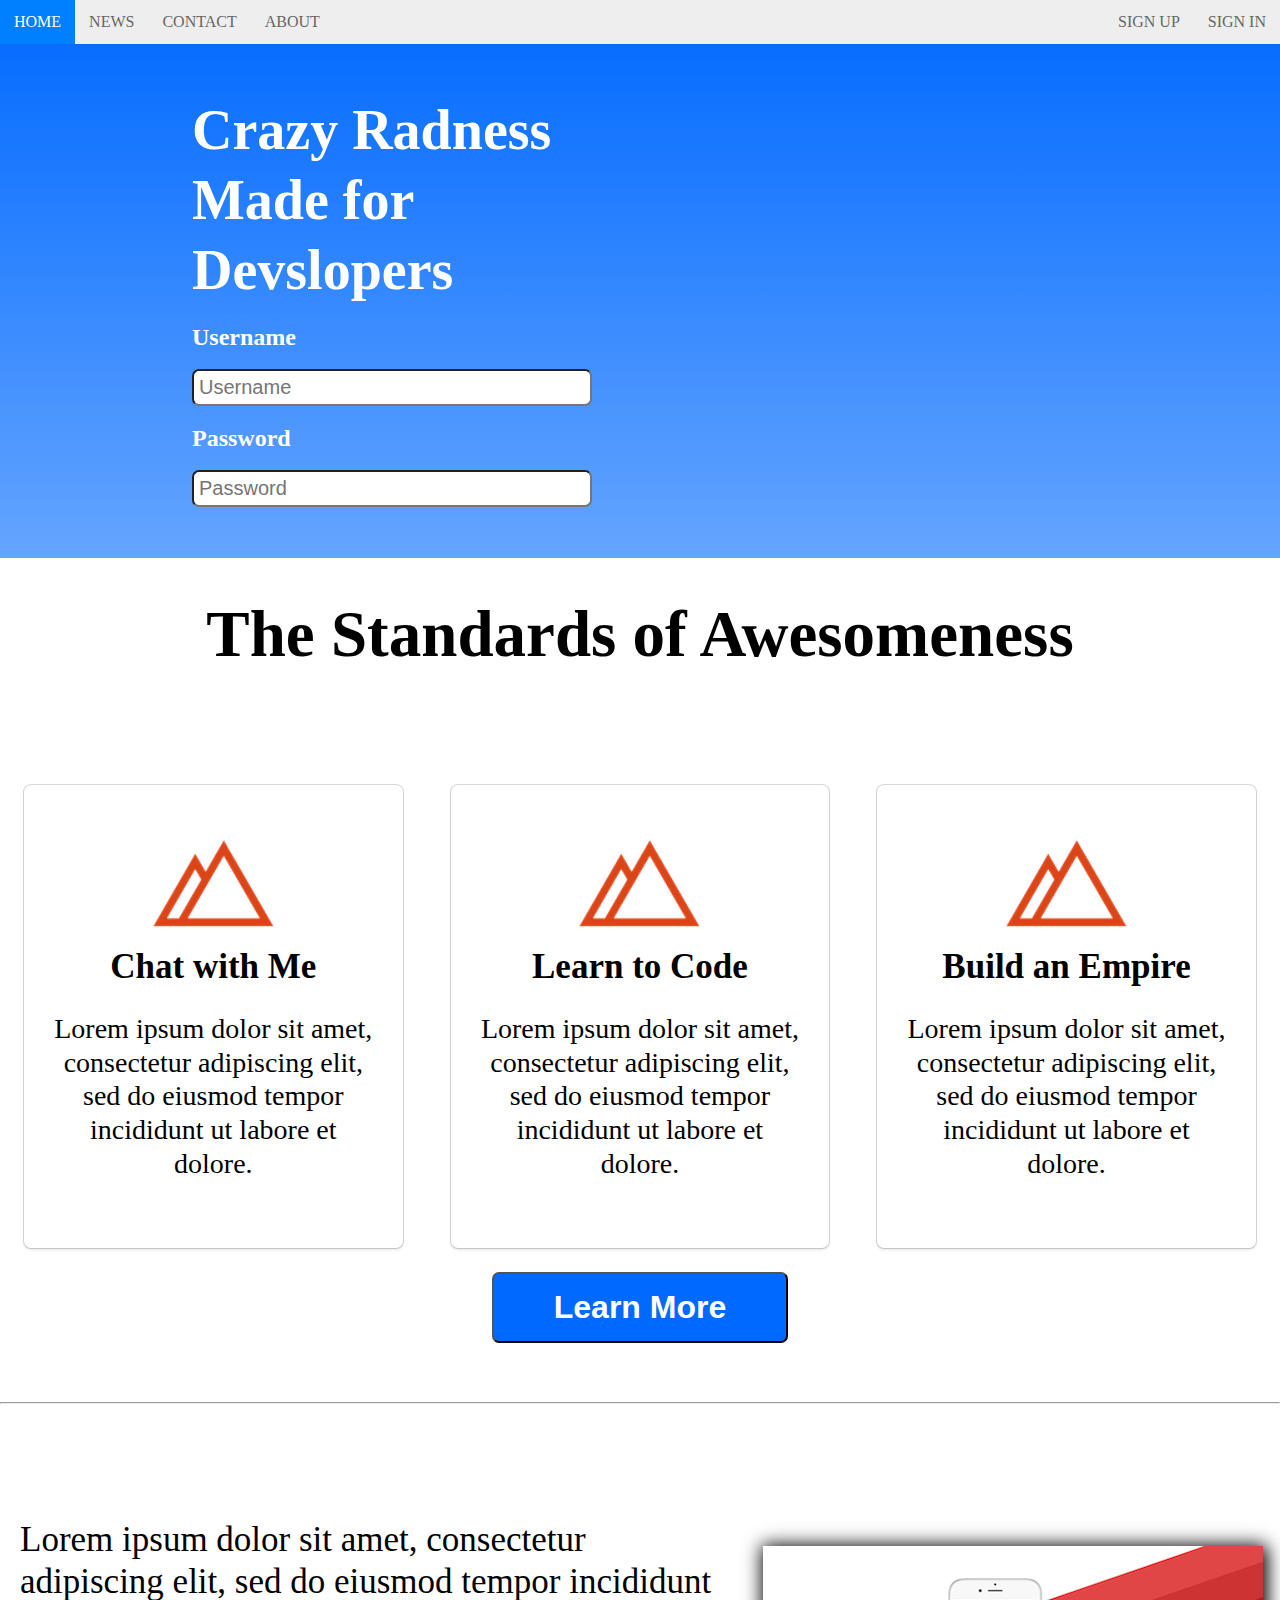
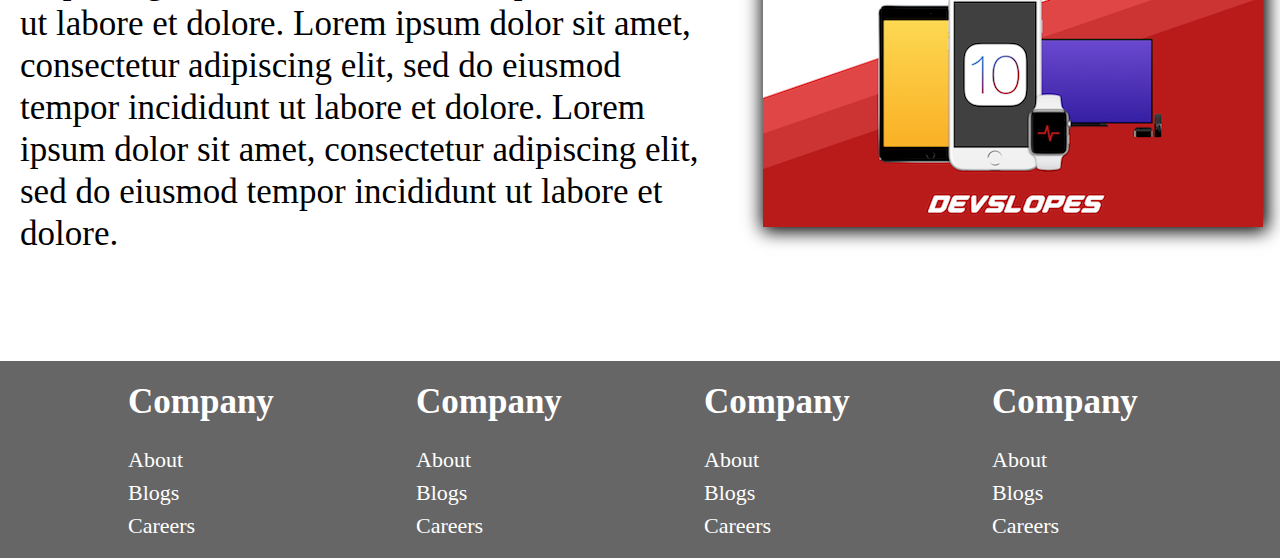
==== MyCssWebsite/index.html @ e919383f "added footer template files to previoius css/html template" ====
<!DOCTYPE html>
<html lang="en">

<head>
  <title>My CSS Website</title>
  <link rel="stylesheet" href="css/styles.css">
</head>

<body>
  <nav>
    <ul class="topnav" id="dropdownClick">
      <li><a class="active" href="#home">Home</a></li>
      <li><a href="#news">News</a></li>
      <li><a href="#contact">Contact</a></li>
      <li><a href="#about">About</a></li>
      <li class="topnav-right"><a href="#signup">Sign In</a></li>
      <li class="topnav-right"><a href="#signup">Sign Up</a></li>
      <li class="dropdownIcon"><a href="javascript:void(0);" onclick="dropdownMenu()">&#9776;</a></li>
    </ul>
  </nav>

  <div class="container" id="section-1-gradient">
    <div class="row">
      <div class="col-6">
        <div class="leftSide-col">
          <h1 class="large">Crazy Radness</h1>
          <h1 class="large">Made for Devslopers</h1>
        </div>
        <form>
          <div class="leftSide-col">
            <h2>Username</h2>
            <input class="inputbox" name="username" type="text" placeholder="Username">
            <h2>Password</h2>
            <input class="inputbox" name="password" type="text" placeholder="Password">
          </div>
        </form>
      </div>
      <div class="col-6">
        <div class="rightSide-col">
          <div class="videoContainer">
            <iframe width="560" height="315" src="https://www.youtube.com/embed/rYeSA1vgIUE?list=PLpZBns8dFbgxSG5U953qZHQ7Q0DHdM8dm" frameborder="0" allowfullscreen></iframe>
          </div>
        </div>
      </div>
    </div>
  </div>

  <header>
    <h1 class="section2Header">The Standards of Awesomeness</h1>
  </header>
  <div class="container">
    <div class="row">
      <div class="col-4">
        <div class="box">
          <div class="icon">
            <img src="img/devIcon.png">
          </div>
          <label>Chat with Me</label>
          <p>Lorem ipsum dolor sit amet, consectetur adipiscing elit, sed do eiusmod tempor incididunt ut labore et dolore.</p>
        </div>
      </div>
      <div class="col-4">
        <div class="box">
          <div class="icon">
            <img src="img/devIcon.png">
          </div>
          <label>Learn to Code</label>
          <p>Lorem ipsum dolor sit amet, consectetur adipiscing elit, sed do eiusmod tempor incididunt ut labore et dolore.</p>
        </div>
      </div>
      <div class="col-4">
        <div class="box">
          <div class="icon">
            <img src="img/devIcon.png">
          </div>
          <label>Build an Empire</label>
          <p>Lorem ipsum dolor sit amet, consectetur adipiscing elit, sed do eiusmod tempor incididunt ut labore et dolore.</p>
        </div>
      </div>
    </div>
    <div class="row">
      <div class="col-12">
        <button class="learnMore">Learn More</button>
      </div>
    </div>
  </div>
  <hr>
  <div class="container">
    <div class="row">
      <div class="col-7">
        <article>
          <p>Lorem ipsum dolor sit amet, consectetur adipiscing elit, sed do eiusmod tempor incididunt ut labore et dolore. Lorem ipsum dolor sit amet, consectetur adipiscing elit, sed do eiusmod tempor incididunt ut labore et dolore. Lorem ipsum dolor sit amet, consectetur adipiscing elit, sed do eiusmod tempor incididunt ut labore et dolore.</p>
        </article>
      </div>
      <div class="col-5">
        <div class="slopeIcon">
          <img src="img/iOS_Slope.png">
        </div>
      </div>
    </div>
  </div>
  
  <footer class="footsy">
    <div class="row">
      <div class="col-3 mobileStack">
        <h1>Company</h1>
        <ul>
          <li>About</li>
          <li>Blogs</li>
          <li>Careers</li>
        </ul>
      </div>
      <div class="col-3 mobileStack">
        <h1>Company</h1>
        <ul>
          <li>About</li>
          <li>Blogs</li>
          <li>Careers</li>
        </ul>
      </div>
      <div class="col-3 mobileStack">
        <h1>Company</h1>
        <ul>
          <li>About</li>
          <li>Blogs</li>
          <li>Careers</li>
        </ul>
      </div>
      <div class="col-3 mobileStack">
        <h1>Company</h1>
        <ul>
          <li>About</li>
          <li>Blogs</li>
          <li>Careers</li>
        </ul>
      </div>
    </div>
  </footer>


  
  
  <script>
    function dropdownMenu() {
      var x = document.getElementById("dropdownClick");
      if (x.className === "topnav") {
        x.className += " responsive";
        /*change topnav to topnav.responsive*/
      } else {
        x.className = "topnav";
      }
    }
  </script>

</body>

</html>
---- MyCssWebsite/css/styles.css ----
/*########### Defaults ###########*/

nav,
header,
footer {
  display: block;
}

body {
  line-height: 1;
  margin: 0;
}

label {
  font-size: 35px;
  font-weight: 600;
}

p {
  font-size: 28px;
  line-height: 1.2;
}

article p {
  font-size: 35px;
  padding: 20px;
}

.container {
  width: 100%;
  margin: auto;
  padding-top: 4%;
  padding-bottom: 4%;
}

.row {
  display: flex;
  width: 100%;
  flex-wrap: wrap;
  align-items: center;
}

.row::after {
  display: table;
  clear: both;
  content: "";
}

.col-1 {width: 8.33%;}
.col-2 {width: 16.66%;}
.col-3 {width: 25%;}
.col-4 {width: 33.33%;}
.col-5 {width: 41.66%;}
.col-6 {width: 50%;}
.col-7 {width: 58.33%;}
.col-8 {width: 66.66%;}
.col-9 {width: 75%;}
.col-10 {width: 83.33%;}
.col-11 {width: 91.66%;}
.col-12 {width: 100%;}

* {
  box-sizing: border-box;
}

/*############### Nav bar ############*/

nav {
  width: 100%;
  margin: 0;
}

nav ul {
  background-color: #eee;
  overflow: hidden;
  margin: 0;
  padding: 0;
}

ul.topnav li {
  list-style: none;
  float: left;
}

ul.topnav li.topnav-right {
  float: right;
}

ul.topnav li a {
  display: block;
  text-decoration: none;
  min-height: 16px;
  text-align: center;
  padding: 14px;
  text-transform: uppercase;
  color: #666;
}

ul.topnav li a:hover {
  background-color: #0080ff;
  color: #fff;
}

ul.topnav li.dropdownIcon {
  display: none;
}

/*##### Custom styles #########*/

#section-1-gradient {
  background: #076DFF; /* For browsers that do not support gradients */
    background: -webkit-linear-gradient(#076DFF, #65a5ff); /* For Safari 5.1 to 6.0 */
    background: -o-linear-gradient(#076DFF, #65a5ff); /* For Opera 11.1 to 12.0 */
    background: -moz-linear-gradient(#076DFF, #65a5ff); /* For Firefox 3.6 to 15 */
    background: linear-gradient(#076DFF, #65a5ff); /* Standard syntax */
}


div.box {
  text-align: center;
  margin: 24px;
  padding: 36px 24px 40px 24px;
  border-radius: 7px;
  background-color: #fff;
  box-shadow: 0 0 0 1px rgba(0,0,0,.15),
    0 2px 3px 0 rgba(0,0,0,.1);
}

div.slopeIcon img {
  display: block;
  margin: auto;
  box-shadow: -2px/*H*/ -2px/*V*/ 20px/*B*/ 2px/*S*/ rgba(0/*Sh*/,0/*BG*/, 0/*BX*/,.15/*Op*/ ), 2px 2px 17px 2px rgba(0,0,0,1);
}

button {
  font-size: 32px;
  font-weight: 700;
  color: #fff;
  background-color: #0069ff;
  padding: 15px 60px;
  display: block;
  text-align: center;
  margin: 5px;
  border-radius: 7px;
}

button.learnMore {
  display: block;
  margin: auto;
}
  

div.leftSide-col {
  margin-left: 30%;
}

div.rightSide-col {
  margin-left: 15%;
}

h1.large {
  color: #fff;
  font-size: 56px;
  margin: 0;
  line-height: 70px;
}

h1.section2Header {
  font-size: 65px;
  text-align: center;
}


form h2 {
  color: #fff;
}

input[type="text"]{
  font-size: 20px;
  width: 400px;
  min-width: 100px;
  padding: 5px;
  border-radius: 7px;
}

footer.footsy {
  background-color: #666;
  padding-left: 10%;
}

footer.footsy h1 {
  color: #fff;
  font-size: 35px;
}

footer.footsy ul {
  list-style: none;
  text-align: left;
  padding-left: 0;
}

footer.footsy ul li {
  color: #fff;
  font-size: 22px;
  line-height: 1.5;
}

/*######### Mobile ###########*/

@media screen and (max-width: 680px) {
  ul.topnav li:not(:nth-child(1)) {
    display: none;
  }
  
  ul.topnav li.dropdownIcon {
    display: block;
    float: right;
  }
  
  ul.topnav.responsive li.dropdownIcon {
    position: absolute;
    top: 0;
    right: 0;
  }
  
  ul.topnav.responsive {
    position: relative;
  }
  
  ul.topnav.responsive li {
    display: inline;
    float: none; 
  }
  
  ul.topnav.responsive li a {
    display: block;
    text-align: left;
  }
  
  h1.section2Header {
  font-size: 50px;
}
  article p {
    font-size: 25px;
  }
  
  .col-7,
  .col-6,
  .col-5,
  .col-4 {
    width: 100%;
    margin: 0;
  }
  
  div.mobileStack {
    width: 50%;
    display: block;
  }
  
  div.box {
    padding: 5px;
    display: block;
  }
  
  div.slopeIcon {
    margin: 10px;
  }
  
  div.slopeIcon img {
    width: 100%;
  }
  
  div.leftSide-col,
  div.rightSide-col {
    margin: 15px;
  }
  
  input[type="text"] {
    width: 350px;
  }
  
  .videoContainer iframe {
    position: relative;
    width: 100%;
    margin: 0;
    overflow: hidden;
  }
    
}
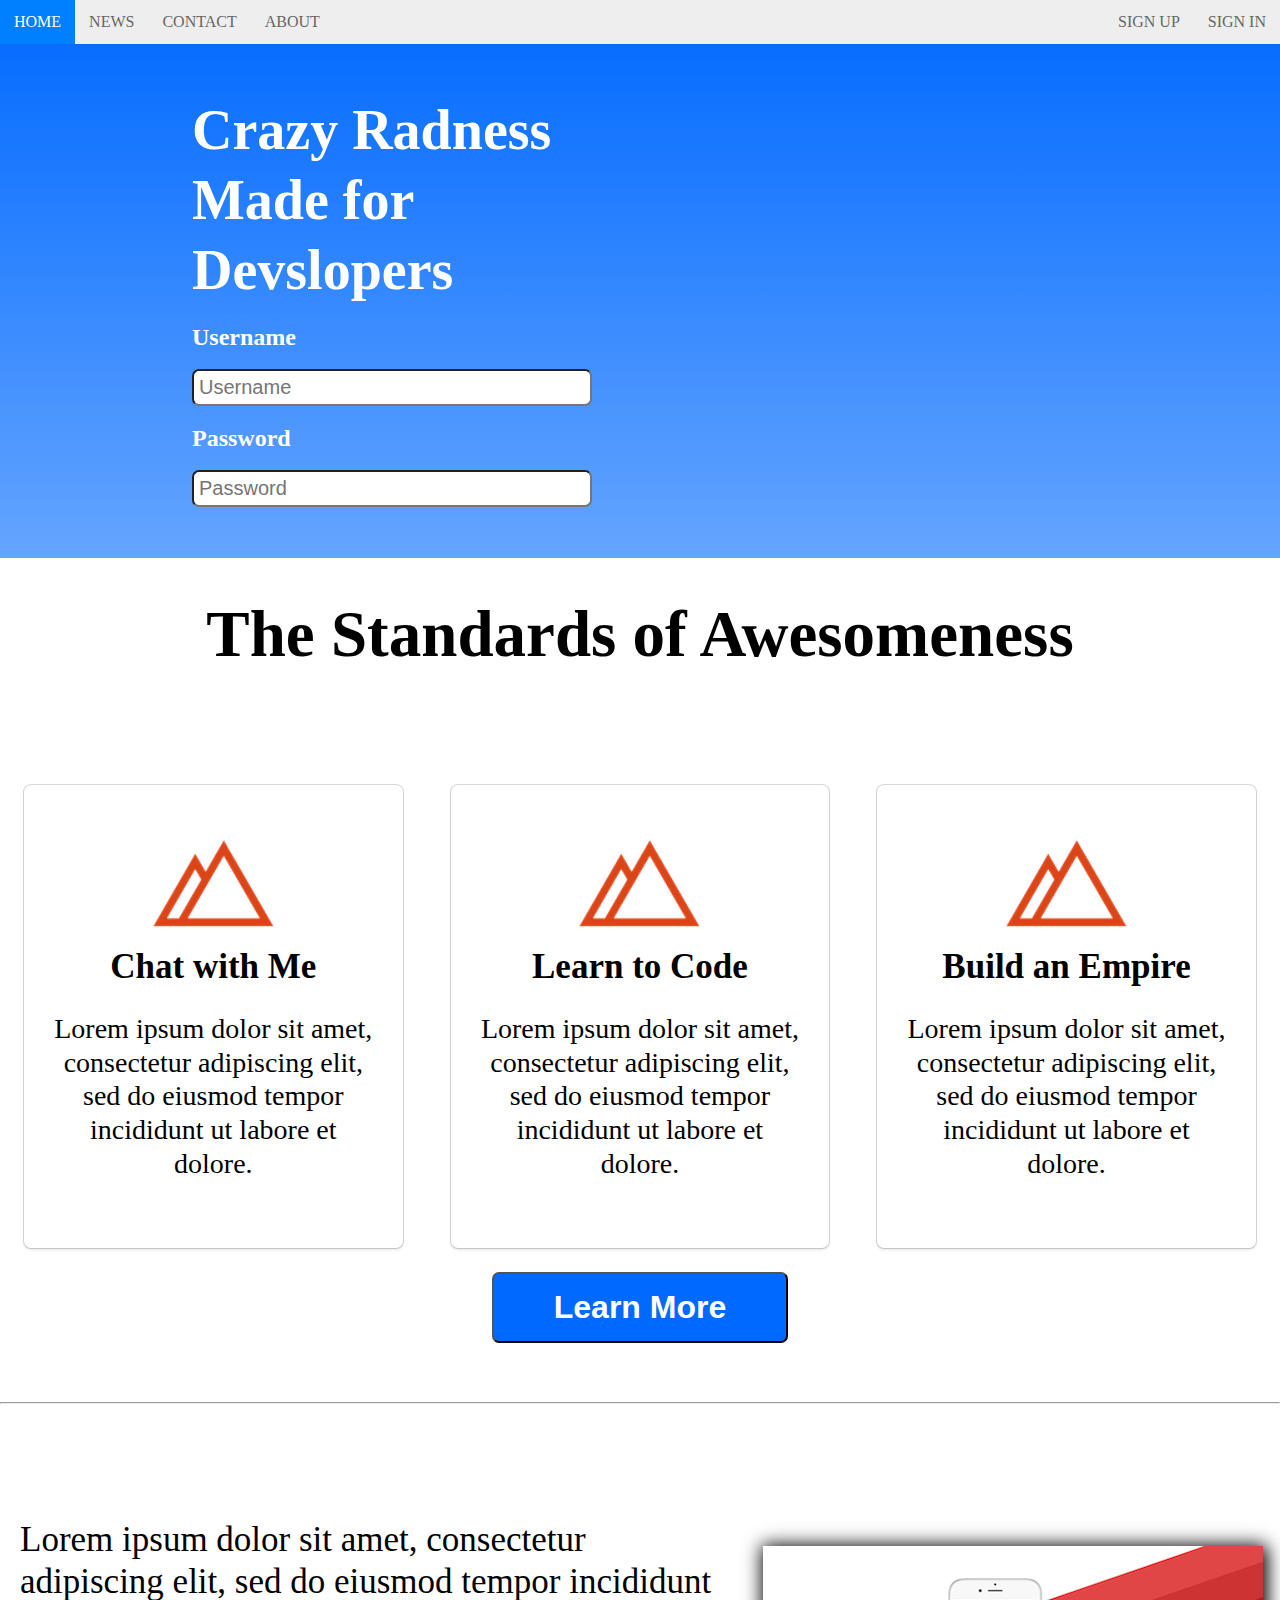
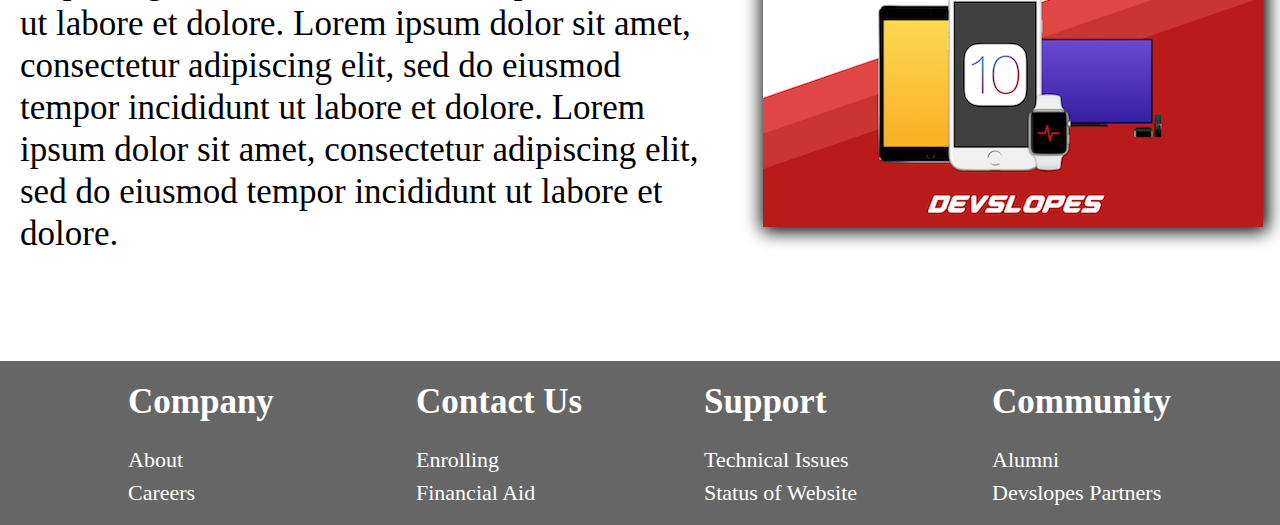
==== commit 0d8e7090: "refactored footer" ====
--- a/MyCssWebsite/index.html
+++ b/MyCssWebsite/index.html
@@ -106,32 +106,28 @@
         <h1>Company</h1>
         <ul>
           <li>About</li>
-          <li>Blogs</li>
           <li>Careers</li>
         </ul>
       </div>
       <div class="col-3 mobileStack">
-        <h1>Company</h1>
+        <h1>Contact Us</h1>
         <ul>
-          <li>About</li>
-          <li>Blogs</li>
-          <li>Careers</li>
+          <li>Enrolling</li>
+          <li>Financial Aid</li>
         </ul>
       </div>
       <div class="col-3 mobileStack">
-        <h1>Company</h1>
+        <h1>Support</h1>
         <ul>
-          <li>About</li>
-          <li>Blogs</li>
-          <li>Careers</li>
+          <li>Technical Issues</li>
+          <li>Status of Website</li>
         </ul>
       </div>
       <div class="col-3 mobileStack">
-        <h1>Company</h1>
+        <h1>Community</h1>
         <ul>
-          <li>About</li>
-          <li>Blogs</li>
-          <li>Careers</li>
+          <li>Alumni</li>
+          <li>Devslopes Partners</li>
         </ul>
       </div>
     </div>
--- a/MyCssWebsite/css/styles.css
+++ b/MyCssWebsite/css/styles.css
@@ -269,14 +269,16 @@
   div.slopeIcon img {
     width: 100%;
   }
-  
+  div.mobileStack h1{
+    font-size: 25px;
+  }
   div.leftSide-col,
   div.rightSide-col {
     margin: 15px;
   }
   
   input[type="text"] {
-    width: 350px;
+    width: 300px;
   }
   
   .videoContainer iframe {
